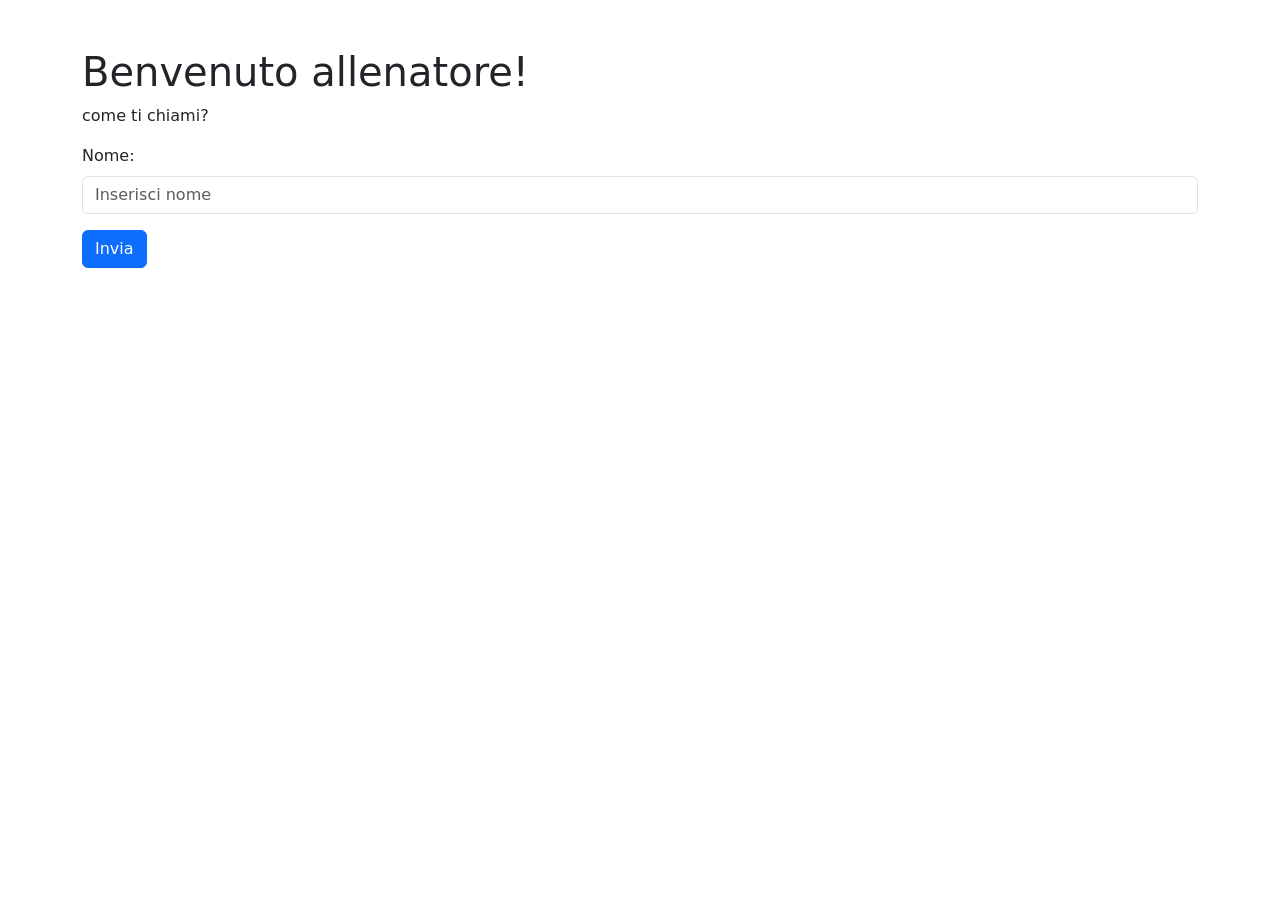
==== Es_POKEDEX/form.html @ 28df29d9 "first commit" ====
<!doctype html>
<html lang="en">

<head>
  <title>Title</title>
  <!-- Required meta tags -->
  <meta charset="utf-8">
  <meta name="viewport" content="width=device-width, initial-scale=1, shrink-to-fit=no">

  <!-- Bootstrap CSS v5.3 -->
  <link href="https://cdn.jsdelivr.net/npm/bootstrap@5.3.1/dist/css/bootstrap.min.css" rel="stylesheet" integrity="sha384-4bw+/aepP/YC94hEpVNVgiZdgIC5+VKNBQNGCHeKRQN+PtmoHDEXuppvnDJzQIu9" crossorigin="anonymous">

</head>

<body>
  <header>
    <!-- place navbar here -->
  </header>
  <main>

    <div class="container mt-5">
        <h1>Benvenuto allenatore!</h1>
        <p>come ti chiami?</p>
        <form action="index.html" id="form">
            <div class="mb-3 mt-3">
              <label for="nome" class="form-label">Nome:</label>
              <input type="text" class="form-control" id="nome" placeholder="Inserisci nome" name="nome">
            </div>
            <button type="submit" class="btn btn-primary">Invia</button>
          </form>
    </div>


  </main>
  <footer>
    <!-- place footer here -->
  </footer>
 

  <script src="https://cdn.jsdelivr.net/npm/bootstrap@5.3.1/dist/js/bootstrap.bundle.min.js" integrity="sha384-HwwvtgBNo3bZJJLYd8oVXjrBZt8cqVSpeBNS5n7C8IVInixGAoxmnlMuBnhbgrkm" crossorigin="anonymous"></script>

  <script>
    let form = document.querySelector("#form");

    function creaAllenatore(){
        let nome = document.querySelector("#nome").value;
        if(nome == ""){
            event.preventDefault;
            alert("Inserisci il tuo nome!!");
        }
        function Allenatore(nome){
            this.nome = nome;
        }
        let allenatore = new Allenatore(nome);
        let allenatoreJSON = JSON.stringify(allenatore);
        
        fetch()
    }

    form.addEventListener("submit", creaAllenatore);

  </script>
</body>

</html>
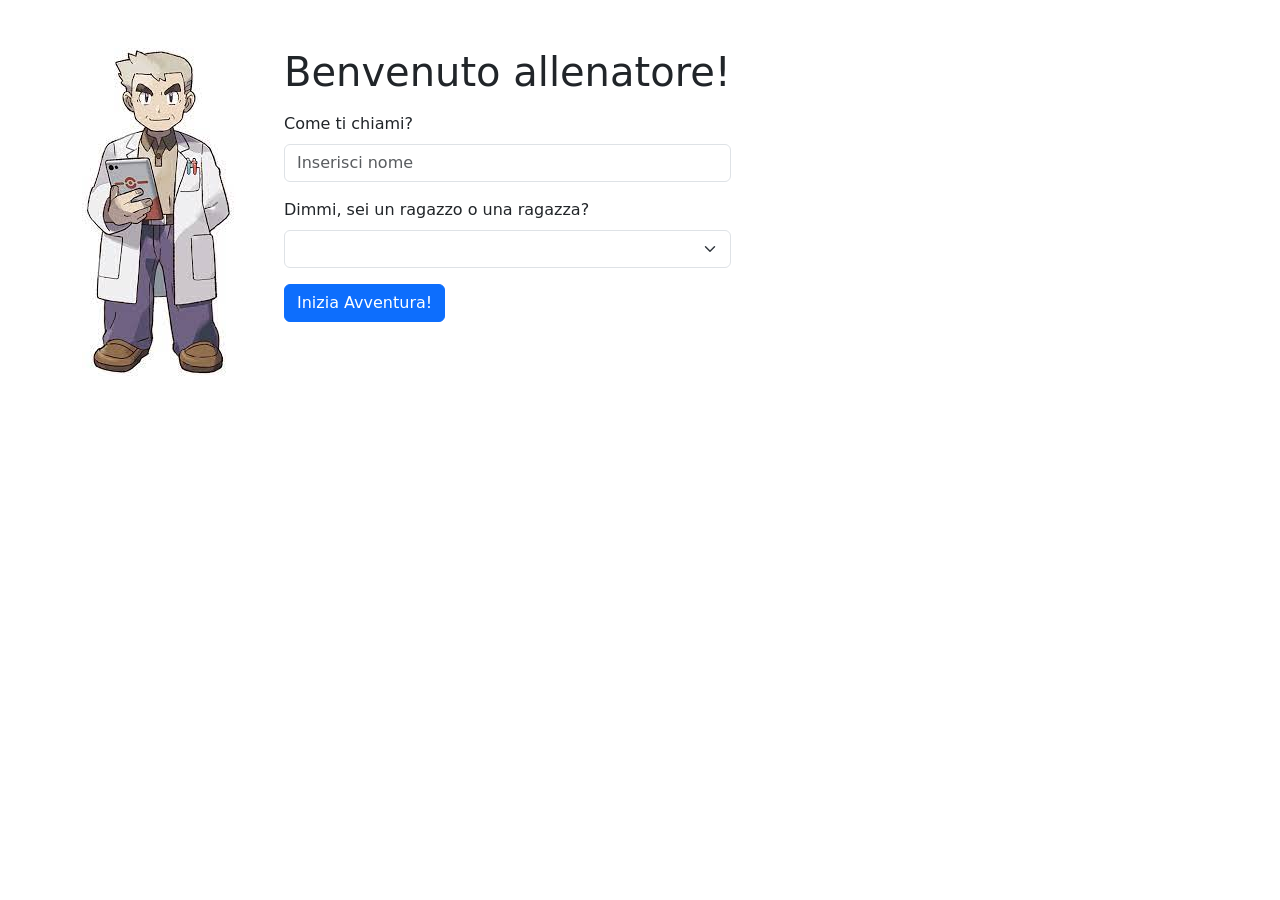
==== commit 73b0e626: "commit" ====
--- a/Es_POKEDEX/form.html
+++ b/Es_POKEDEX/form.html
@@ -8,7 +8,8 @@
   <meta name="viewport" content="width=device-width, initial-scale=1, shrink-to-fit=no">
 
   <!-- Bootstrap CSS v5.3 -->
-  <link href="https://cdn.jsdelivr.net/npm/bootstrap@5.3.1/dist/css/bootstrap.min.css" rel="stylesheet" integrity="sha384-4bw+/aepP/YC94hEpVNVgiZdgIC5+VKNBQNGCHeKRQN+PtmoHDEXuppvnDJzQIu9" crossorigin="anonymous">
+  <link href="https://cdn.jsdelivr.net/npm/bootstrap@5.3.1/dist/css/bootstrap.min.css" rel="stylesheet"
+    integrity="sha384-4bw+/aepP/YC94hEpVNVgiZdgIC5+VKNBQNGCHeKRQN+PtmoHDEXuppvnDJzQIu9" crossorigin="anonymous">
 
 </head>
 
@@ -19,15 +20,29 @@
   <main>
 
     <div class="container mt-5">
-        <h1>Benvenuto allenatore!</h1>
-        <p>come ti chiami?</p>
-        <form action="index.html" id="form">
-            <div class="mb-3 mt-3">
-              <label for="nome" class="form-label">Nome:</label>
-              <input type="text" class="form-control" id="nome" placeholder="Inserisci nome" name="nome">
-            </div>
-            <button type="submit" class="btn btn-primary">Invia</button>
-          </form>
+      <div class="d-flex">
+        <div class="">
+          <img src="./img/OAK.jpg" alt="" class="me-5">
+        </div>
+        <div class="">
+          <h1>Benvenuto allenatore!</h1>
+          <div class="">
+            <form action="index.html" id="form">
+              <div class="mb-3 mt-3">
+                <label for="nome" class="form-label">Come ti chiami?</label>
+                <input type="text" class="form-control" id="nome" placeholder="Inserisci nome" name="nome">
+              </div>
+              <label for="nome" class="form-label">Dimmi, sei un ragazzo o una ragazza?</label>
+              <select class="form-select" aria-label="Default select example">
+                <option selected disabled></option>
+                <option value="1">Sono un ragazzo</option>
+                <option value="2">Sono una ragazza</option>
+              </select>
+              <button type="submit" class="btn btn-primary mt-3">Inizia Avventura!</button>
+            </form>
+          </div>
+        </div>
+      </div>
     </div>
 
 
@@ -35,30 +50,43 @@
   <footer>
     <!-- place footer here -->
   </footer>
- 
 
-  <script src="https://cdn.jsdelivr.net/npm/bootstrap@5.3.1/dist/js/bootstrap.bundle.min.js" integrity="sha384-HwwvtgBNo3bZJJLYd8oVXjrBZt8cqVSpeBNS5n7C8IVInixGAoxmnlMuBnhbgrkm" crossorigin="anonymous"></script>
+
+  <script src="https://cdn.jsdelivr.net/npm/bootstrap@5.3.1/dist/js/bootstrap.bundle.min.js"
+    integrity="sha384-HwwvtgBNo3bZJJLYd8oVXjrBZt8cqVSpeBNS5n7C8IVInixGAoxmnlMuBnhbgrkm" crossorigin="anonymous">
+  </script>
 
   <script>
     let form = document.querySelector("#form");
 
-    function creaAllenatore(){
-        let nome = document.querySelector("#nome").value;
-        if(nome == ""){
-            event.preventDefault;
-            alert("Inserisci il tuo nome!!");
-        }
-        function Allenatore(nome){
-            this.nome = nome;
-        }
-        let allenatore = new Allenatore(nome);
-        let allenatoreJSON = JSON.stringify(allenatore);
-        
-        fetch()
+    function creaAllenatore() {
+      let nome = document.querySelector("#nome").value;
+      if (nome == "") {
+        // console.log(event);
+        event.preventDefault();
+        alert("Inserisci il tuo nome!!");
+      }
+
+      function Allenatore(nome) {
+        this.nome = nome;
+      }
+      let allenatore = new Allenatore(nome);
+      let allenatoreJSON = JSON.stringify(allenatore);
+
+      localStorage.setItem("allenatore", allenatoreJSON);
+
+      let URL = "http://localhost:3000/allenatori";
+
+      fetch(URL, {
+        method: "POST",
+        headers: {
+          "Content-Type": "application/json"
+        },
+        body: allenatoreJSON
+      })
     }
 
     form.addEventListener("submit", creaAllenatore);
-
   </script>
 </body>
 
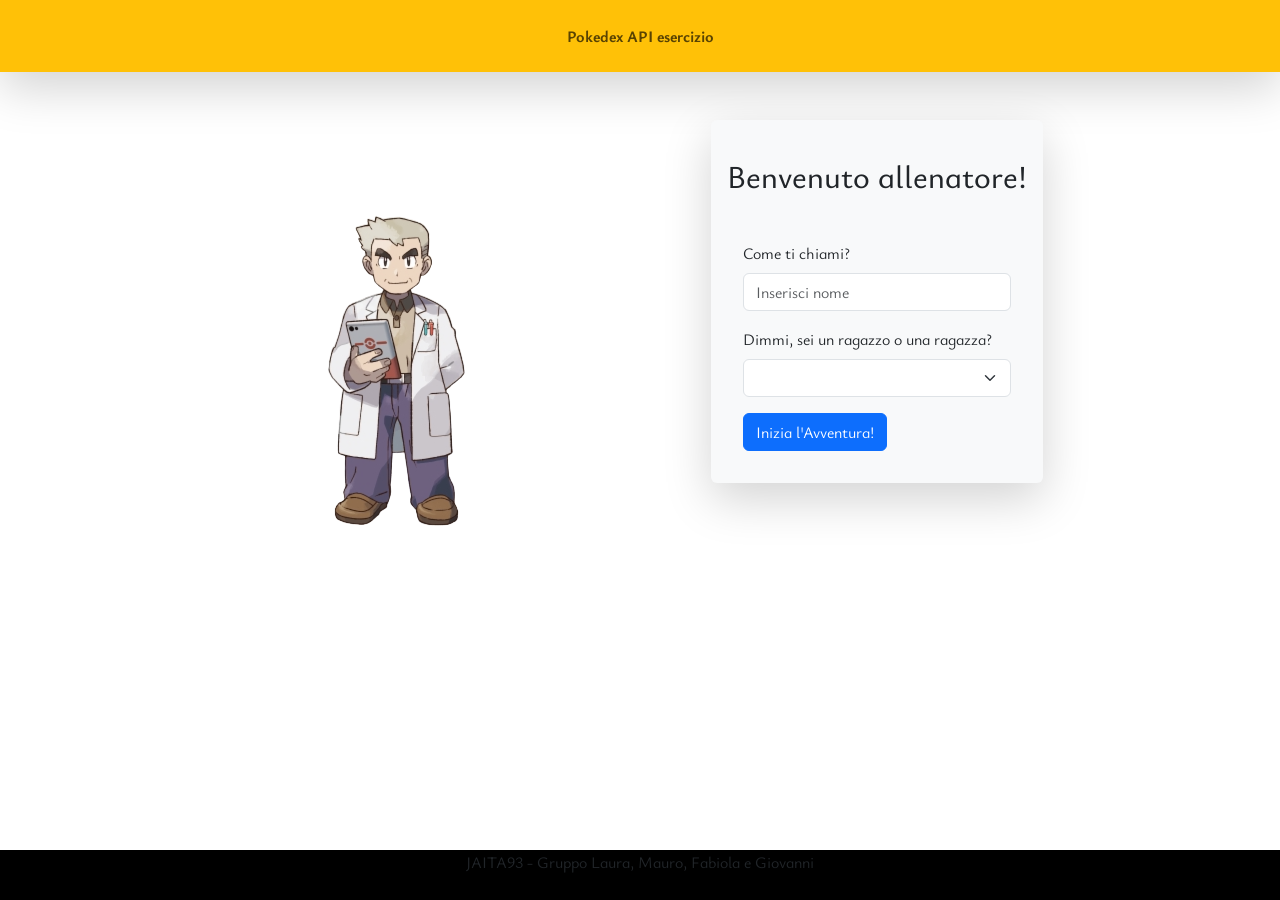
==== commit bfdd864f: "push" ====
--- a/Es_POKEDEX/form.html
+++ b/Es_POKEDEX/form.html
@@ -2,7 +2,7 @@
 <html lang="en">
 
 <head>
-  <title>Title</title>
+  <title>Scermata 1</title>
   <!-- Required meta tags -->
   <meta charset="utf-8">
   <meta name="viewport" content="width=device-width, initial-scale=1, shrink-to-fit=no">
@@ -11,44 +11,64 @@
   <link href="https://cdn.jsdelivr.net/npm/bootstrap@5.3.1/dist/css/bootstrap.min.css" rel="stylesheet"
     integrity="sha384-4bw+/aepP/YC94hEpVNVgiZdgIC5+VKNBQNGCHeKRQN+PtmoHDEXuppvnDJzQIu9" crossorigin="anonymous">
 
+  <!--Font-->
+  <link rel="preconnect" href="https://fonts.googleapis.com">
+  <link rel="preconnect" href="https://fonts.gstatic.com" crossorigin>
+  <link
+    href="https://fonts.googleapis.com/css2?family=Exo+2:ital,wght@0,100;0,200;0,300;0,400;0,500;0,600;0,700;0,800;0,900;1,100;1,200;1,300;1,400;1,500;1,600;1,700;1,800;1,900&family=Josefin+Sans:wght@200;300;400;600&family=Montserrat:ital,wght@0,100;0,200;0,300;0,400;0,500;0,600;0,700;0,800;0,900;1,100;1,200;1,300;1,400;1,500;1,600;1,700;1,800;1,900&family=Ysabeau+Infant:ital,wght@0,1;0,100;0,200;0,300;0,400;0,500;0,600;0,700;0,800;0,900;0,1000;1,1;1,100;1,200;1,300;1,400;1,500;1,600;1,700;1,800;1,900;1,1000&display=swap"
+    rel="stylesheet">
+
+  <link rel="stylesheet" href="./css/normalize.css">
+  <link rel="stylesheet" href="./css/style.css">
+
 </head>
 
-<body>
+<body id="pokeCenter">
   <header>
     <!-- place navbar here -->
+    <nav class="navbar navbar-expand bg-warning d-flex justify-content-around shadow-lg p-3 mb-5 ">
+
+      <ul class="nav navbar-nav">
+        <li class="nav-item">
+          <a class="nav-link" href="#"><strong>Pokedex API esercizio</strong> </a>
+        </li>
+      </ul>
+    </nav>
   </header>
-  <main>
+  <main class="d-flex">
 
-    <div class="container mt-5">
-      <div class="d-flex">
-        <div class="">
-          <img src="./img/OAK.jpg" alt="" class="me-5">
+    <div class="container">
+      <div class="d-flex justify-content-evenly">
+        <div class="d-flex align-self-end ">
+          <img src="./img/ProfOAK-noBg.png" id="profOak" class="sticky-bottom">
         </div>
-        <div class="">
-          <h1>Benvenuto allenatore!</h1>
-          <div class="">
+        <div class="card border-0 shadow-lg p-3 mb-5 bg-body-tertiary rounded">
+          <div class="card-title">
+            <h1>Benvenuto allenatore!</h1>
+          </div>
+          <div class="card-body">
             <form action="index.html" id="form">
-              <div class="mb-3 mt-3">
-                <label for="nome" class="form-label">Come ti chiami?</label>
-                <input type="text" class="form-control" id="nome" placeholder="Inserisci nome" name="nome">
-              </div>
-              <label for="nome" class="form-label">Dimmi, sei un ragazzo o una ragazza?</label>
-              <select class="form-select" aria-label="Default select example">
+              <label for="nome" class="form-label">Come ti chiami?</label>
+              <input type="text" class="form-control" id="nome" placeholder="Inserisci nome" name="nome">
+              <label for="nome" class="form-label mt-3">Dimmi, sei un ragazzo o una ragazza?</label>
+              <select class="form-select" aria-label="Default select example" id="genere">
                 <option selected disabled></option>
-                <option value="1">Sono un ragazzo</option>
-                <option value="2">Sono una ragazza</option>
+                <option value="m">Sono un ragazzo</option>
+                <option value="f">Sono una ragazza</option>
               </select>
-              <button type="submit" class="btn btn-primary mt-3">Inizia Avventura!</button>
-            </form>
+              <button type="submit" class="btn btn-primary mt-3">Inizia l'Avventura!</button>
           </div>
+          </form>
         </div>
       </div>
+    </div>
     </div>
 
 
   </main>
-  <footer>
+  <footer class="bg-black fixed-bottom" id="fine">
     <!-- place footer here -->
+    <p>JAITA93 - Gruppo Laura, Mauro, Fabiola e Giovanni</p>
   </footer>
 
 
@@ -59,24 +79,63 @@
   <script>
     let form = document.querySelector("#form");
 
-    function creaAllenatore() {
+    function Allenatore(nome, genere) {
+      this.nome = nome;
+      this.genere = genere;
+    }
+
+    function scaricaAll() {
+      localStorage.removeItem("allenatore");
+      let URL = "http://localhost:9010/api/utenti";
+      fetch(URL).then(data => data.json())
+        .then(res => {
+          let arrAll = [];
+          let index = 0;
+          // console.log(res[index]);
+          do {
+            if(res[index]!=undefined){
+              arrAll.push(res[index]);
+            }
+            index++;
+            localStorage.setItem("allRegistrati", JSON.stringify(arrAll));
+          } while (index < arrAll.length);
+          console.log(arrAll);
+        })
+    }
+
+    function controlla() {
       let nome = document.querySelector("#nome").value;
+      let genSel = document.querySelector("#genere").value;
       if (nome == "") {
-        // console.log(event);
         event.preventDefault();
         alert("Inserisci il tuo nome!!");
+        // return false;
+      } else if (genSel == "") {
+        event.preventDefault();
+        alert("Inserisci il tuo genere!!");
+        // return false;
+      } else {
+        let allenatore = new Allenatore(nome, genSel);
+        let allRegistrati = JSON.parse(localStorage.getItem("allRegistrati"));
+        console.log(allRegistrati);
+          let allenatoreDB = allRegistrati.find(function (res) {
+            return res.nome == this.nome && res.genere == this.genere;
+          }, allenatore);
+          if (allenatoreDB != undefined) {
+            alert("allenatore esistente");
+            event.preventDefault();
+          } else {
+            creaAllenatore(allenatore);
+          }
       }
+    }
 
-      function Allenatore(nome) {
-        this.nome = nome;
-      }
-      let allenatore = new Allenatore(nome);
+    document.addEventListener("DOMContentLoaded", scaricaAll);
+
+    function creaAllenatore(allenatore) {
       let allenatoreJSON = JSON.stringify(allenatore);
-
       localStorage.setItem("allenatore", allenatoreJSON);
-
-      let URL = "http://localhost:3000/allenatori";
-
+      let URL = "http://localhost:9010/api/utenti";
       fetch(URL, {
         method: "POST",
         headers: {
@@ -86,7 +145,7 @@
       })
     }
 
-    form.addEventListener("submit", creaAllenatore);
+    form.addEventListener("submit", controlla);
   </script>
 </body>
 
--- a/Es_POKEDEX/css/style.css
+++ b/Es_POKEDEX/css/style.css
@@ -0,0 +1,44 @@
+body, main, #pokeCenter{
+    background-image: url(https://i.pinimg.com/originals/af/6b/30/af6b3067244212e16310ec1ae9a3adb7.jpg);
+    background-repeat: no-repeat;
+    background-size: auto;
+    background-position: top;
+    background-attachment: fixed;
+
+    font-family: 'Exo 2', sans-serif;
+    font-family: 'Josefin Sans', sans-serif;
+    font-family: 'Montserrat', sans-serif;
+    font-family: 'Ysabeau Infant', sans-serif;
+}
+
+footer, #fine{
+    height: 50px;
+    display: flex;
+    justify-content: space-around;
+}
+
+img, #profOak{
+    width: 20rem;
+}
+
+#iconPokedex {
+    width: 100px;
+}
+
+
+#imgAvatar{
+    width: 150px;
+    border-style: solid;
+    border-width: 3px;
+    border-color: red;           
+}
+
+#imgPokemonCard{
+    border: 3px;
+
+}
+
+#map {
+    height: 600px;
+    width: auto;
+}
